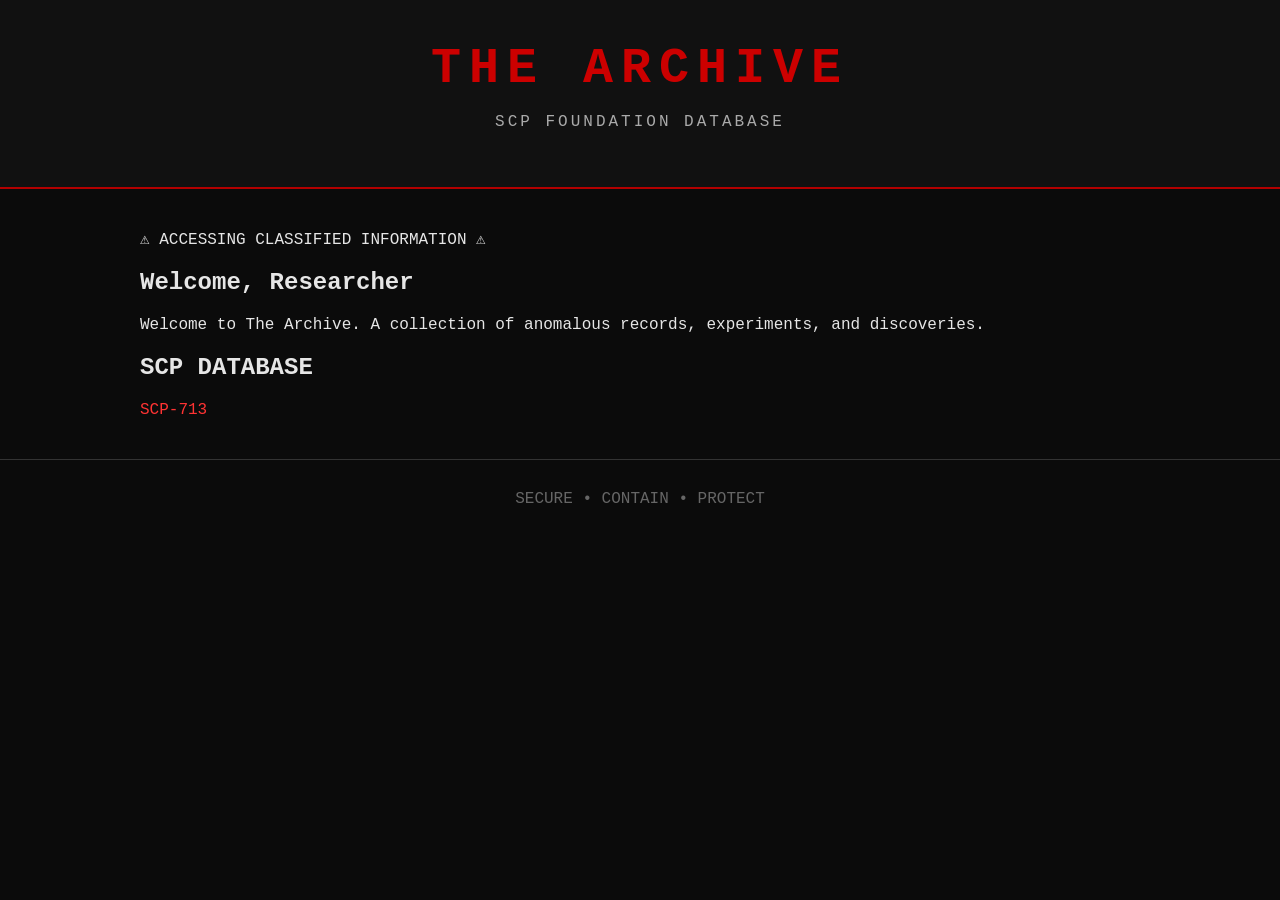
==== index.html @ eadac916 "Updated SCP-713 archive" ====
<!DOCTYPE html>
<html lang="en">

<head>
    <meta charset="UTF-8">
    <meta name="viewport" content="width=device-width, initial-scale=1.0">

    <title>The Archive</title>

    <link rel="stylesheet" href="style.css">
</head>

<body>

<header>
    <h1>THE ARCHIVE</h1>
    <p>SCP FOUNDATION DATABASE</p>
</header>


<main>

<div class="warning">
    ⚠ ACCESSING CLASSIFIED INFORMATION ⚠
</div>


<section class="card">

<h2>Welcome, Researcher</h2>

<p>
Welcome to The Archive.
A collection of anomalous records,
experiments, and discoveries.
</p>

</section>



<section class="card">

<h2>SCP DATABASE</h2>

<a href="713.html">
SCP-713
</a>

</section>


</main>


<footer>
SECURE • CONTAIN • PROTECT
</footer>


<script src="script.js"></script>

</body>

</html>
---- style.css ----
body {
    margin: 0;
    background: #0b0b0b;
    color: #e6e6e6;
    font-family: "Courier New", monospace;
}


/* HEADER */

header {
    text-align: center;
    padding: 40px 20px;
    border-bottom: 2px solid #b30000;
    background: #111;
}


header h1 {
    color: #cc0000;
    font-size: 50px;
    letter-spacing: 8px;
    margin: 0;
}


header p {
    color: #aaa;
    letter-spacing: 3px;
}



/* MAIN DOCUMENT AREA */

main {
    width: 85%;
    max-width: 1000px;
    margin: 40px auto;
}



/* SCP FILE */

.scp-file {

    background: #121212;

    border: 1px solid #444;

    padding: 35px;

    box-shadow: 0 0 20px black;

}



.scp-file h2 {

    color: #d00000;

    border-bottom: 1px solid #444;

    padding-bottom: 8px;

    margin-top: 35px;

}



.scp-file p {

    line-height: 1.7;

    font-size: 16px;

}



/* LISTS */

ul {

    background: #090909;

    padding: 20px 40px;

    border-left: 3px solid #b30000;

}



li {

    margin: 10px 0;

}



/* LOG SECTIONS */


.log {

    background: #080808;

    border-left: 4px solid #d00000;

    padding: 20px;

    margin: 25px 0;

}



.note {

    background: #111;

    border: 1px dashed #777;

    padding: 25px;

    font-style: italic;

}



/* REDACTION */


.redacted {

    background: black;

    color: black;

    display: inline-block;

    padding: 5px 20px;

    user-select: none;

}



.redacted:hover {

    color: white;

}



/* LINKS */


a {

    color: #ff3333;

    text-decoration: none;

}



a:hover {

    color: white;

}



/* FOOTER */


footer {

    text-align: center;

    padding: 30px;

    color: #666;

    border-top: 1px solid #333;

}
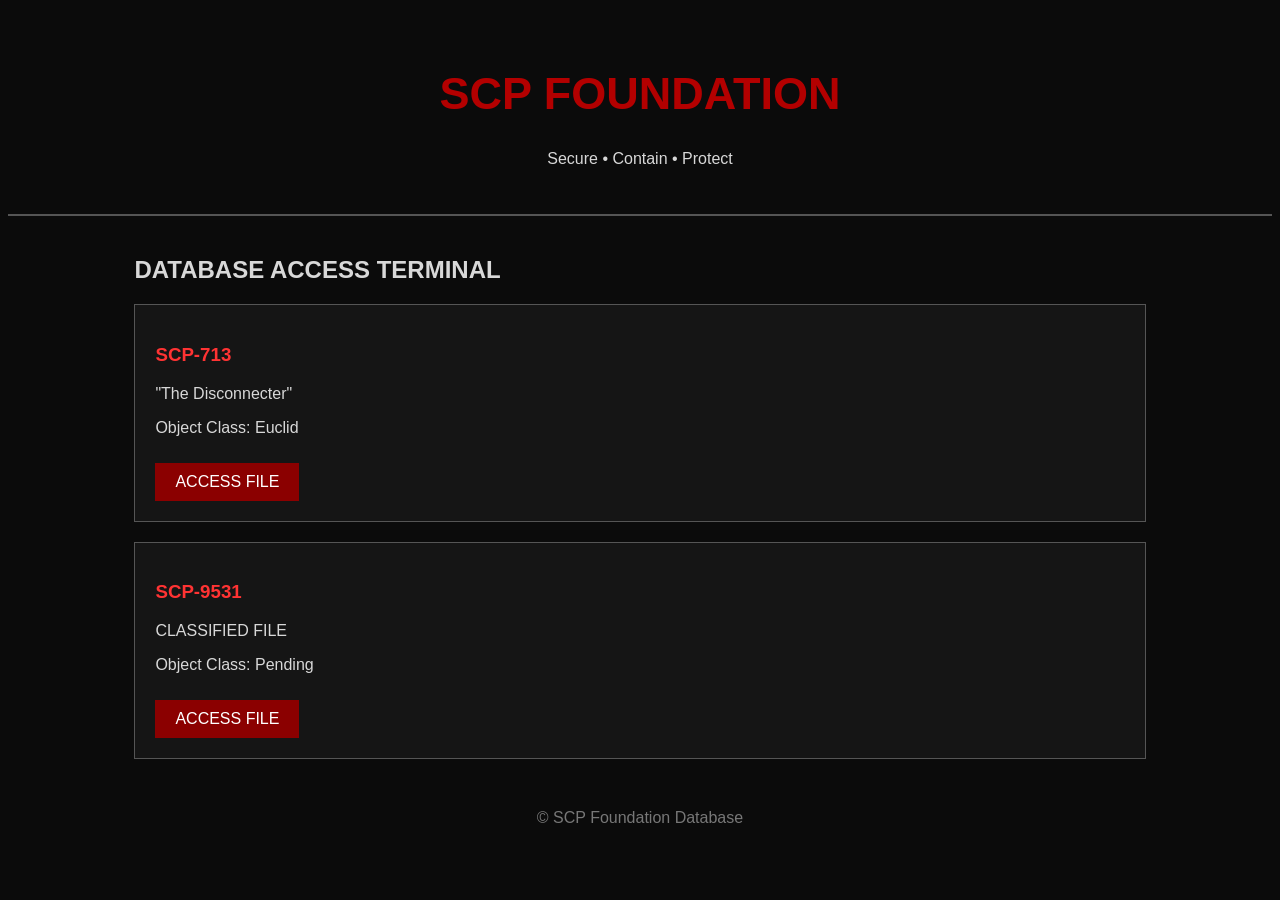
==== commit cd878452: "index.html" ====
--- a/index.html
+++ b/index.html
@@ -1,65 +1,51 @@
 <!DOCTYPE html>
 <html lang="en">
-
 <head>
     <meta charset="UTF-8">
     <meta name="viewport" content="width=device-width, initial-scale=1.0">
-
-    <title>The Archive</title>
-
+    <title>SCP Foundation Database</title>
     <link rel="stylesheet" href="style.css">
 </head>
 
 <body>
 
 <header>
-    <h1>THE ARCHIVE</h1>
-    <p>SCP FOUNDATION DATABASE</p>
+    <h1>SCP FOUNDATION</h1>
+    <p>Secure • Contain • Protect</p>
 </header>
 
 
 <main>
 
-<div class="warning">
-    ⚠ ACCESSING CLASSIFIED INFORMATION ⚠
+<section class="database">
+
+<h2>DATABASE ACCESS TERMINAL</h2>
+
+<div class="scp-card">
+    <h3>SCP-713</h3>
+    <p>"The Disconnecter"</p>
+    <p>Object Class: Euclid</p>
+
+    <a href="713.html">ACCESS FILE</a>
 </div>
 
 
-<section class="card">
+<div class="scp-card">
+    <h3>SCP-9531</h3>
+    <p>CLASSIFIED FILE</p>
+    <p>Object Class: Pending</p>
 
-<h2>Welcome, Researcher</h2>
-
-<p>
-Welcome to The Archive.
-A collection of anomalous records,
-experiments, and discoveries.
-</p>
+    <a href="9531.html">ACCESS FILE</a>
+</div>
 
 </section>
-
-
-
-<section class="card">
-
-<h2>SCP DATABASE</h2>
-
-<a href="713.html">
-SCP-713
-</a>
-
-</section>
-
 
 </main>
 
 
 <footer>
-SECURE • CONTAIN • PROTECT
+    <p>© SCP Foundation Database</p>
 </footer>
 
-
-<script src="script.js"></script>
-
 </body>
-
 </html>
--- a/style.css
+++ b/style.css
@@ -1,198 +1,57 @@
 body {
-    margin: 0;
     background: #0b0b0b;
-    color: #e6e6e6;
-    font-family: "Courier New", monospace;
+    color: #d8d8d8;
+    font-family: Arial, sans-serif;
+}
+
+header {
+    text-align: center;
+    border-bottom: 2px solid #555;
+    padding: 30px;
+}
+
+header h1 {
+    color: #b30000;
+    font-size: 45px;
 }
 
 
-/* HEADER */
-
-header {
-    text-align: center;
-    padding: 40px 20px;
-    border-bottom: 2px solid #b30000;
-    background: #111;
-}
-
-
-header h1 {
-    color: #cc0000;
-    font-size: 50px;
-    letter-spacing: 8px;
-    margin: 0;
-}
-
-
-header p {
-    color: #aaa;
-    letter-spacing: 3px;
-}
-
-
-
-/* MAIN DOCUMENT AREA */
-
-main {
-    width: 85%;
-    max-width: 1000px;
+.database {
+    width: 80%;
     margin: 40px auto;
 }
 
 
-
-/* SCP FILE */
-
-.scp-file {
-
-    background: #121212;
-
-    border: 1px solid #444;
-
-    padding: 35px;
-
-    box-shadow: 0 0 20px black;
-
+.scp-card {
+    background: #151515;
+    border: 1px solid #555;
+    padding: 20px;
+    margin: 20px 0;
 }
 
 
-
-.scp-file h2 {
-
-    color: #d00000;
-
-    border-bottom: 1px solid #444;
-
-    padding-bottom: 8px;
-
-    margin-top: 35px;
-
+.scp-card h3 {
+    color: #ff3333;
 }
 
 
-
-.scp-file p {
-
-    line-height: 1.7;
-
-    font-size: 16px;
-
+a {
+    display: inline-block;
+    margin-top: 10px;
+    padding: 10px 20px;
+    background: #8b0000;
+    color: white;
+    text-decoration: none;
 }
 
 
-
-/* LISTS */
-
-ul {
-
-    background: #090909;
-
-    padding: 20px 40px;
-
-    border-left: 3px solid #b30000;
-
+a:hover {
+    background: #ff0000;
 }
 
 
-
-li {
-
-    margin: 10px 0;
-
-}
-
-
-
-/* LOG SECTIONS */
-
-
-.log {
-
-    background: #080808;
-
-    border-left: 4px solid #d00000;
-
-    padding: 20px;
-
-    margin: 25px 0;
-
-}
-
-
-
-.note {
-
-    background: #111;
-
-    border: 1px dashed #777;
-
-    padding: 25px;
-
-    font-style: italic;
-
-}
-
-
-
-/* REDACTION */
-
-
-.redacted {
-
-    background: black;
-
-    color: black;
-
-    display: inline-block;
-
-    padding: 5px 20px;
-
-    user-select: none;
-
-}
-
-
-
-.redacted:hover {
-
-    color: white;
-
-}
-
-
-
-/* LINKS */
-
-
-a {
-
-    color: #ff3333;
-
-    text-decoration: none;
-
-}
-
-
-
-a:hover {
-
-    color: white;
-
-}
-
-
-
-/* FOOTER */
-
-
 footer {
-
-    text-align: center;
-
-    padding: 30px;
-
-    color: #666;
-
-    border-top: 1px solid #333;
-
+    text-align:center;
+    margin-top:50px;
+    color:#777;
 }
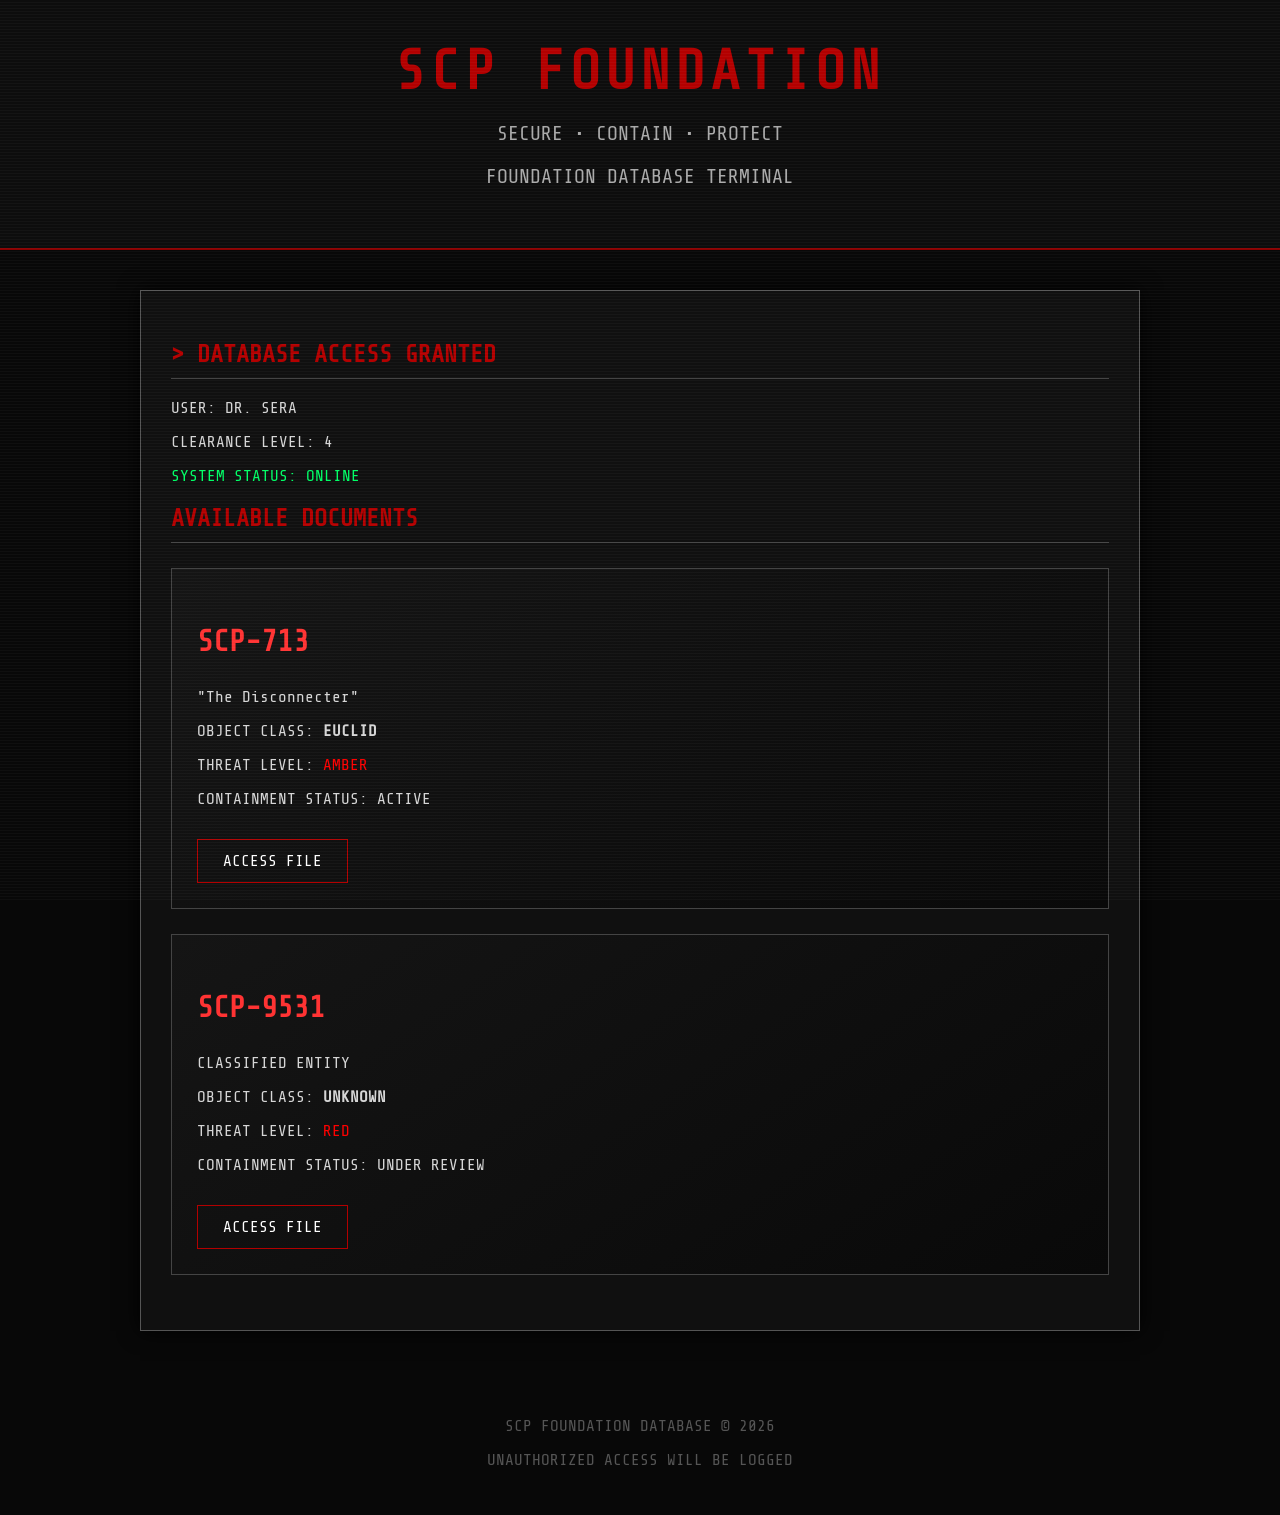
==== commit 55591d91: "indexhtml" ====
--- a/index.html
+++ b/index.html
@@ -1,51 +1,168 @@
 <!DOCTYPE html>
 <html lang="en">
+
 <head>
-    <meta charset="UTF-8">
-    <meta name="viewport" content="width=device-width, initial-scale=1.0">
-    <title>SCP Foundation Database</title>
-    <link rel="stylesheet" href="style.css">
+
+<meta charset="UTF-8">
+
+<title>SCP Foundation Database</title>
+
+<link rel="stylesheet" href="style.css">
+
 </head>
+
 
 <body>
 
+
 <header>
-    <h1>SCP FOUNDATION</h1>
-    <p>Secure • Contain • Protect</p>
+
+<h1>SCP FOUNDATION</h1>
+
+<p>SECURE • CONTAIN • PROTECT</p>
+
+<p>FOUNDATION DATABASE TERMINAL</p>
+
 </header>
 
 
-<main>
 
-<section class="database">
+<main class="database">
 
-<h2>DATABASE ACCESS TERMINAL</h2>
+
+<section class="terminal">
+
+
+<h2>
+> DATABASE ACCESS GRANTED
+</h2>
+
+
+<p>
+USER: DR. SERA
+</p>
+
+
+<p>
+CLEARANCE LEVEL: 4
+</p>
+
+
+<p class="status">
+SYSTEM STATUS: ONLINE
+</p>
+
+
+
+<h2>
+AVAILABLE DOCUMENTS
+</h2>
+
+
 
 <div class="scp-card">
-    <h3>SCP-713</h3>
-    <p>"The Disconnecter"</p>
-    <p>Object Class: Euclid</p>
 
-    <a href="713.html">ACCESS FILE</a>
+<h3>SCP-713</h3>
+
+<p>
+"The Disconnecter"
+</p>
+
+
+<p>
+OBJECT CLASS:
+<strong>EUCLID</strong>
+</p>
+
+
+<p>
+THREAT LEVEL:
+<span class="warning">
+AMBER
+</span>
+</p>
+
+
+<p>
+CONTAINMENT STATUS:
+ACTIVE
+</p>
+
+
+<a href="713.html">
+ACCESS FILE
+</a>
+
+
 </div>
 
 
+
+
+
 <div class="scp-card">
-    <h3>SCP-9531</h3>
-    <p>CLASSIFIED FILE</p>
-    <p>Object Class: Pending</p>
 
-    <a href="9531.html">ACCESS FILE</a>
+
+<h3>SCP-9531</h3>
+
+
+<p>
+CLASSIFIED ENTITY
+</p>
+
+
+<p>
+OBJECT CLASS:
+<strong>UNKNOWN</strong>
+</p>
+
+
+<p>
+THREAT LEVEL:
+<span class="warning">
+RED
+</span>
+</p>
+
+
+<p>
+CONTAINMENT STATUS:
+UNDER REVIEW
+</p>
+
+
+
+<a href="9531.html">
+ACCESS FILE
+</a>
+
+
 </div>
 
+
+
 </section>
+
 
 </main>
 
 
+
+
 <footer>
-    <p>© SCP Foundation Database</p>
+
+<p>
+SCP FOUNDATION DATABASE © 2026
+</p>
+
+<p>
+UNAUTHORIZED ACCESS WILL BE LOGGED
+</p>
+
 </footer>
 
+
+
 </body>
+
 </html>
--- a/style.css
+++ b/style.css
@@ -1,57 +1,173 @@
+/* SCP FOUNDATION DATABASE TERMINAL */
+
+@import url('https://fonts.googleapis.com/css2?family=Share+Tech+Mono&display=swap');
+
+
+* {
+    box-sizing: border-box;
+}
+
+
 body {
-    background: #0b0b0b;
-    color: #d8d8d8;
-    font-family: Arial, sans-serif;
+    margin: 0;
+    background: #080808;
+    color: #d6d6d6;
+    font-family: 'Share Tech Mono', monospace;
 }
+
+
+/* CRT SCREEN EFFECT */
+
+body::before {
+    content: "";
+    position: fixed;
+    inset: 0;
+    background: repeating-linear-gradient(
+        0deg,
+        rgba(255,255,255,0.03),
+        rgba(255,255,255,0.03) 1px,
+        transparent 1px,
+        transparent 3px
+    );
+    pointer-events: none;
+}
+
+
+/* HEADER */
 
 header {
     text-align: center;
-    border-bottom: 2px solid #555;
-    padding: 30px;
+    padding: 40px 20px;
+    border-bottom: 2px solid #8b0000;
+    background: #0d0d0d;
 }
+
 
 header h1 {
     color: #b30000;
-    font-size: 45px;
+    font-size: 55px;
+    letter-spacing: 5px;
+    margin: 0;
 }
 
 
+header p {
+    color: #aaa;
+    font-size: 20px;
+}
+
+
+/* DATABASE BOX */
+
 .database {
-    width: 80%;
+    width: 85%;
+    max-width: 1000px;
     margin: 40px auto;
 }
 
 
+.terminal {
+    border: 1px solid #555;
+    background: #101010;
+    padding: 30px;
+    box-shadow: 0 0 20px black;
+}
+
+
+h2 {
+    color: #b30000;
+    border-bottom: 1px solid #444;
+    padding-bottom: 10px;
+}
+
+
+/* SCP CARDS */
+
 .scp-card {
-    background: #151515;
-    border: 1px solid #555;
-    padding: 20px;
-    margin: 20px 0;
+
+    background:
+    linear-gradient(
+        145deg,
+        #151515,
+        #090909
+    );
+
+    border: 1px solid #444;
+    margin: 25px 0;
+    padding: 25px;
+
+    transition: 0.3s;
+}
+
+
+.scp-card:hover {
+
+    border-color:#b30000;
+
+    transform: scale(1.02);
+
 }
 
 
 .scp-card h3 {
-    color: #ff3333;
+
+    color:#ff3333;
+
+    font-size:30px;
+
 }
 
 
+.status {
+
+    color:#00ff66;
+
+}
+
+
+.warning {
+
+    color:#ff0000;
+
+}
+
+
+/* BUTTONS */
+
+
 a {
-    display: inline-block;
-    margin-top: 10px;
-    padding: 10px 20px;
-    background: #8b0000;
-    color: white;
-    text-decoration: none;
+
+    display:inline-block;
+
+    margin-top:15px;
+
+    padding:12px 25px;
+
+    border:1px solid #b30000;
+
+    color:white;
+
+    text-decoration:none;
+
 }
 
 
 a:hover {
-    background: #ff0000;
+
+    background:#b30000;
+
 }
 
 
+/* FOOTER */
+
+
 footer {
+
     text-align:center;
-    margin-top:50px;
-    color:#777;
+
+    padding:30px;
+
+    color:#555;
+
 }
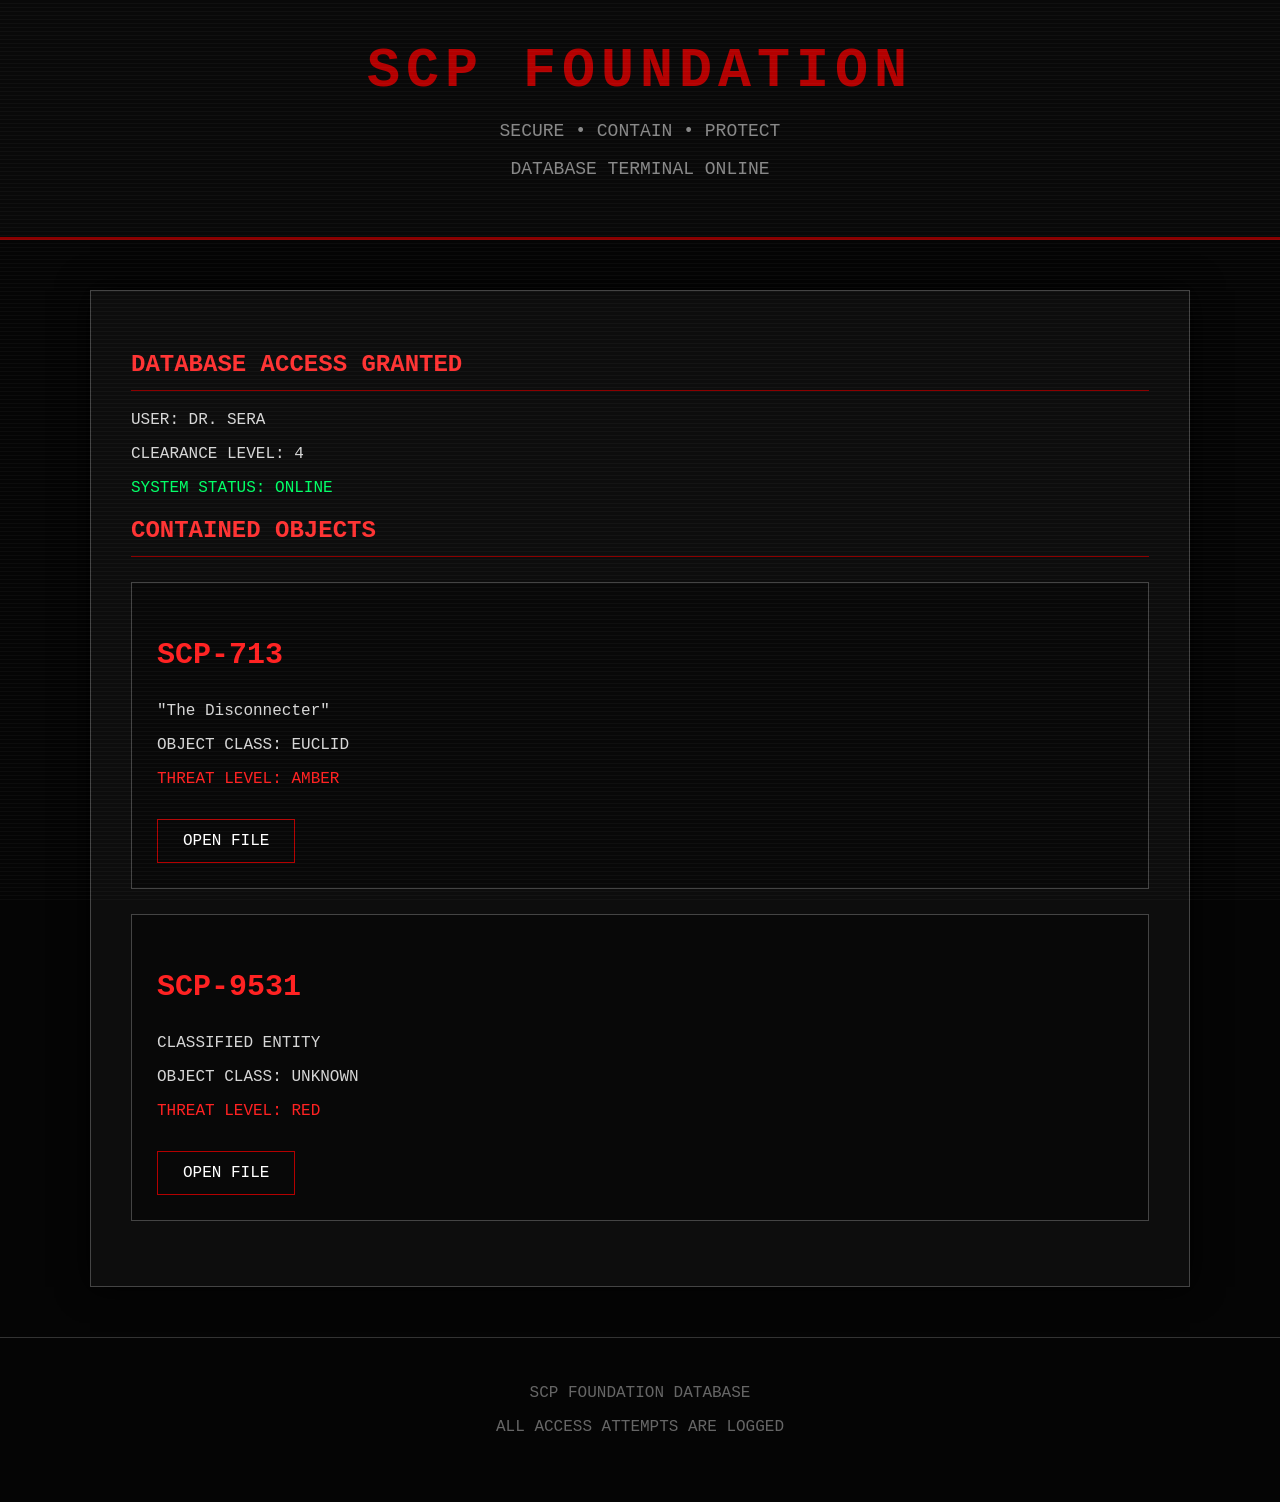
==== commit 15068e34: "scp.css" ====
--- a/index.html
+++ b/index.html
@@ -1,9 +1,8 @@
 <!DOCTYPE html>
-<html lang="en">
+
+<html>
 
 <head>
-
-<meta charset="UTF-8">
 
 <title>SCP Foundation Database</title>
 
@@ -21,7 +20,7 @@
 
 <p>SECURE • CONTAIN • PROTECT</p>
 
-<p>FOUNDATION DATABASE TERMINAL</p>
+<p>DATABASE TERMINAL ONLINE</p>
 
 </header>
 
@@ -34,7 +33,7 @@
 
 
 <h2>
-> DATABASE ACCESS GRANTED
+DATABASE ACCESS GRANTED
 </h2>
 
 
@@ -55,7 +54,7 @@
 
 
 <h2>
-AVAILABLE DOCUMENTS
+CONTAINED OBJECTS
 </h2>
 
 
@@ -68,29 +67,17 @@
 "The Disconnecter"
 </p>
 
-
 <p>
-OBJECT CLASS:
-<strong>EUCLID</strong>
+OBJECT CLASS: EUCLID
 </p>
 
-
-<p>
-THREAT LEVEL:
-<span class="warning">
-AMBER
-</span>
-</p>
-
-
-<p>
-CONTAINMENT STATUS:
-ACTIVE
+<p class="warning">
+THREAT LEVEL: AMBER
 </p>
 
 
 <a href="713.html">
-ACCESS FILE
+OPEN FILE
 </a>
 
 
@@ -99,41 +86,25 @@
 
 
 
-
 <div class="scp-card">
 
-
 <h3>SCP-9531</h3>
-
 
 <p>
 CLASSIFIED ENTITY
 </p>
 
+<p>
+OBJECT CLASS: UNKNOWN
+</p>
 
-<p>
-OBJECT CLASS:
-<strong>UNKNOWN</strong>
+<p class="warning">
+THREAT LEVEL: RED
 </p>
 
 
-<p>
-THREAT LEVEL:
-<span class="warning">
-RED
-</span>
-</p>
-
-
-<p>
-CONTAINMENT STATUS:
-UNDER REVIEW
-</p>
-
-
-
 <a href="9531.html">
-ACCESS FILE
+OPEN FILE
 </a>
 
 
@@ -143,26 +114,23 @@
 
 </section>
 
-
 </main>
-
 
 
 
 <footer>
 
 <p>
-SCP FOUNDATION DATABASE © 2026
+SCP FOUNDATION DATABASE
 </p>
 
 <p>
-UNAUTHORIZED ACCESS WILL BE LOGGED
+ALL ACCESS ATTEMPTS ARE LOGGED
 </p>
 
 </footer>
 
 
-
 </body>
 
 </html>
--- a/style.css
+++ b/style.css
@@ -1,7 +1,11 @@
-/* SCP FOUNDATION DATABASE TERMINAL */
-
-@import url('https://fonts.googleapis.com/css2?family=Share+Tech+Mono&display=swap');
-
+/* =========================================
+   SCP FOUNDATION DATABASE
+   MAIN WEBSITE STYLE
+   BLACK / RED TERMINAL THEME
+========================================= */
+
+
+/* GLOBAL */
 
 * {
     box-sizing: border-box;
@@ -9,115 +13,230 @@
 
 
 body {
-    margin: 0;
-    background: #080808;
-    color: #d6d6d6;
-    font-family: 'Share Tech Mono', monospace;
-}
-
-
-/* CRT SCREEN EFFECT */
+
+    margin:0;
+
+    background:#050505;
+
+    color:#d6d6d6;
+
+    font-family:"Share Tech Mono", monospace;
+
+}
+
+
+
+/* CRT SCANLINE EFFECT */
 
 body::before {
-    content: "";
-    position: fixed;
-    inset: 0;
-    background: repeating-linear-gradient(
+
+    content:"";
+
+    position:fixed;
+
+    inset:0;
+
+    background:
+
+    repeating-linear-gradient(
+
         0deg,
+
         rgba(255,255,255,0.03),
+
         rgba(255,255,255,0.03) 1px,
+
         transparent 1px,
-        transparent 3px
+
+        transparent 4px
+
     );
-    pointer-events: none;
-}
+
+    pointer-events:none;
+
+    z-index:100;
+
+}
+
+
+
 
 
 /* HEADER */
 
+
 header {
-    text-align: center;
-    padding: 40px 20px;
-    border-bottom: 2px solid #8b0000;
-    background: #0d0d0d;
-}
+
+    background:#090909;
+
+    border-bottom:3px solid #8b0000;
+
+    padding:40px 20px;
+
+    text-align:center;
+
+}
+
 
 
 header h1 {
-    color: #b30000;
-    font-size: 55px;
-    letter-spacing: 5px;
-    margin: 0;
-}
+
+    color:#b30000;
+
+    font-size:55px;
+
+    letter-spacing:6px;
+
+    margin:0;
+
+}
+
 
 
 header p {
-    color: #aaa;
-    font-size: 20px;
-}
-
-
-/* DATABASE BOX */
+
+    color:#888;
+
+    font-size:18px;
+
+}
+
+
+
+
+
+/* MAIN DATABASE AREA */
+
 
 .database {
-    width: 85%;
-    max-width: 1000px;
-    margin: 40px auto;
-}
+
+    width:90%;
+
+    max-width:1100px;
+
+    margin:50px auto;
+
+}
+
+
+
+
+
+/* TERMINAL BOX */
 
 
 .terminal {
-    border: 1px solid #555;
-    background: #101010;
-    padding: 30px;
-    box-shadow: 0 0 20px black;
-}
+
+    background:#0d0d0d;
+
+    border:1px solid #444;
+
+    padding:40px;
+
+    box-shadow:
+
+    0 0 30px black;
+
+}
+
+
+
+
+
+/* TITLES */
 
 
 h2 {
-    color: #b30000;
-    border-bottom: 1px solid #444;
-    padding-bottom: 10px;
-}
+
+    color:#ff3333;
+
+    border-bottom:1px solid #8b0000;
+
+    padding-bottom:12px;
+
+}
+
+
+
 
 
 /* SCP CARDS */
 
+
 .scp-card {
 
-    background:
-    linear-gradient(
-        145deg,
-        #151515,
-        #090909
-    );
-
-    border: 1px solid #444;
-    margin: 25px 0;
-    padding: 25px;
-
-    transition: 0.3s;
-}
+    background:#080808;
+
+    border:1px solid #444;
+
+    padding:25px;
+
+    margin:25px 0;
+
+    transition:.3s;
+
+}
+
 
 
 .scp-card:hover {
 
-    border-color:#b30000;
-
-    transform: scale(1.02);
-
-}
+    border-color:#ff0000;
+
+    transform:scale(1.02);
+
+}
+
 
 
 .scp-card h3 {
 
-    color:#ff3333;
+    color:#ff2222;
 
     font-size:30px;
 
 }
 
 
+
+
+
+/* BUTTONS */
+
+
+a {
+
+    display:inline-block;
+
+    margin-top:15px;
+
+    padding:12px 25px;
+
+    border:1px solid #b30000;
+
+    color:white;
+
+    text-decoration:none;
+
+    transition:.3s;
+
+}
+
+
+
+a:hover {
+
+    background:#b30000;
+
+}
+
+
+
+
+
+/* STATUS COLORS */
+
+
 .status {
 
     color:#00ff66;
@@ -125,38 +244,15 @@
 }
 
 
+
 .warning {
 
-    color:#ff0000;
-
-}
-
-
-/* BUTTONS */
-
-
-a {
-
-    display:inline-block;
-
-    margin-top:15px;
-
-    padding:12px 25px;
-
-    border:1px solid #b30000;
-
-    color:white;
-
-    text-decoration:none;
-
-}
-
-
-a:hover {
-
-    background:#b30000;
-
-}
+    color:#ff2222;
+
+}
+
+
+
 
 
 /* FOOTER */
@@ -164,10 +260,35 @@
 
 footer {
 
+    border-top:1px solid #333;
+
+    padding:30px;
+
     text-align:center;
 
-    padding:30px;
-
-    color:#555;
+    color:#666;
+
+}
+
+
+
+/* MOBILE */
+
+
+@media(max-width:800px){
+
+
+header h1 {
+
+    font-size:35px;
+
+}
+
+
+.database {
+
+    width:95%;
+
+}
 
 }
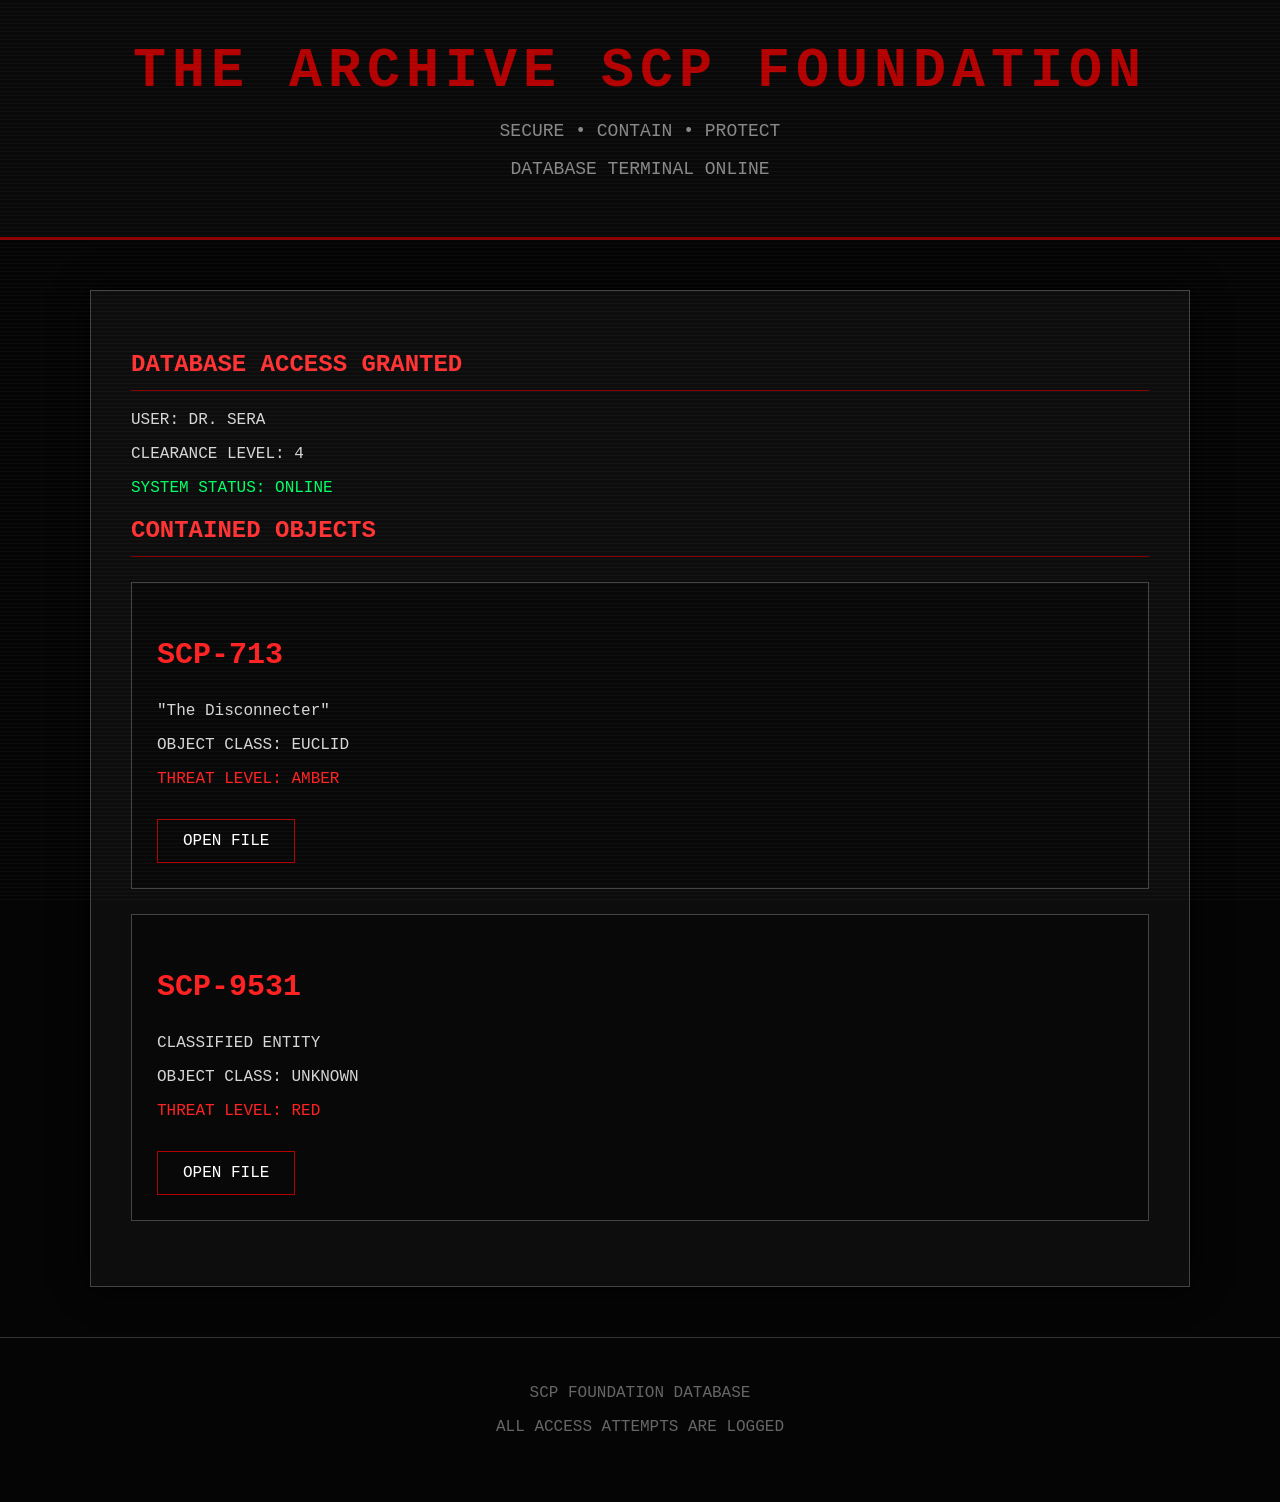
==== commit cb9df6d0: "index.html" ====
--- a/index.html
+++ b/index.html
@@ -4,7 +4,7 @@
 
 <head>
 
-<title>SCP Foundation Database</title>
+<title>The Archive</title>
 
 <link rel="stylesheet" href="style.css">
 
@@ -16,7 +16,7 @@
 
 <header>
 
-<h1>SCP FOUNDATION</h1>
+<h1>THE ARCHIVE SCP FOUNDATION</h1>
 
 <p>SECURE • CONTAIN • PROTECT</p>
 
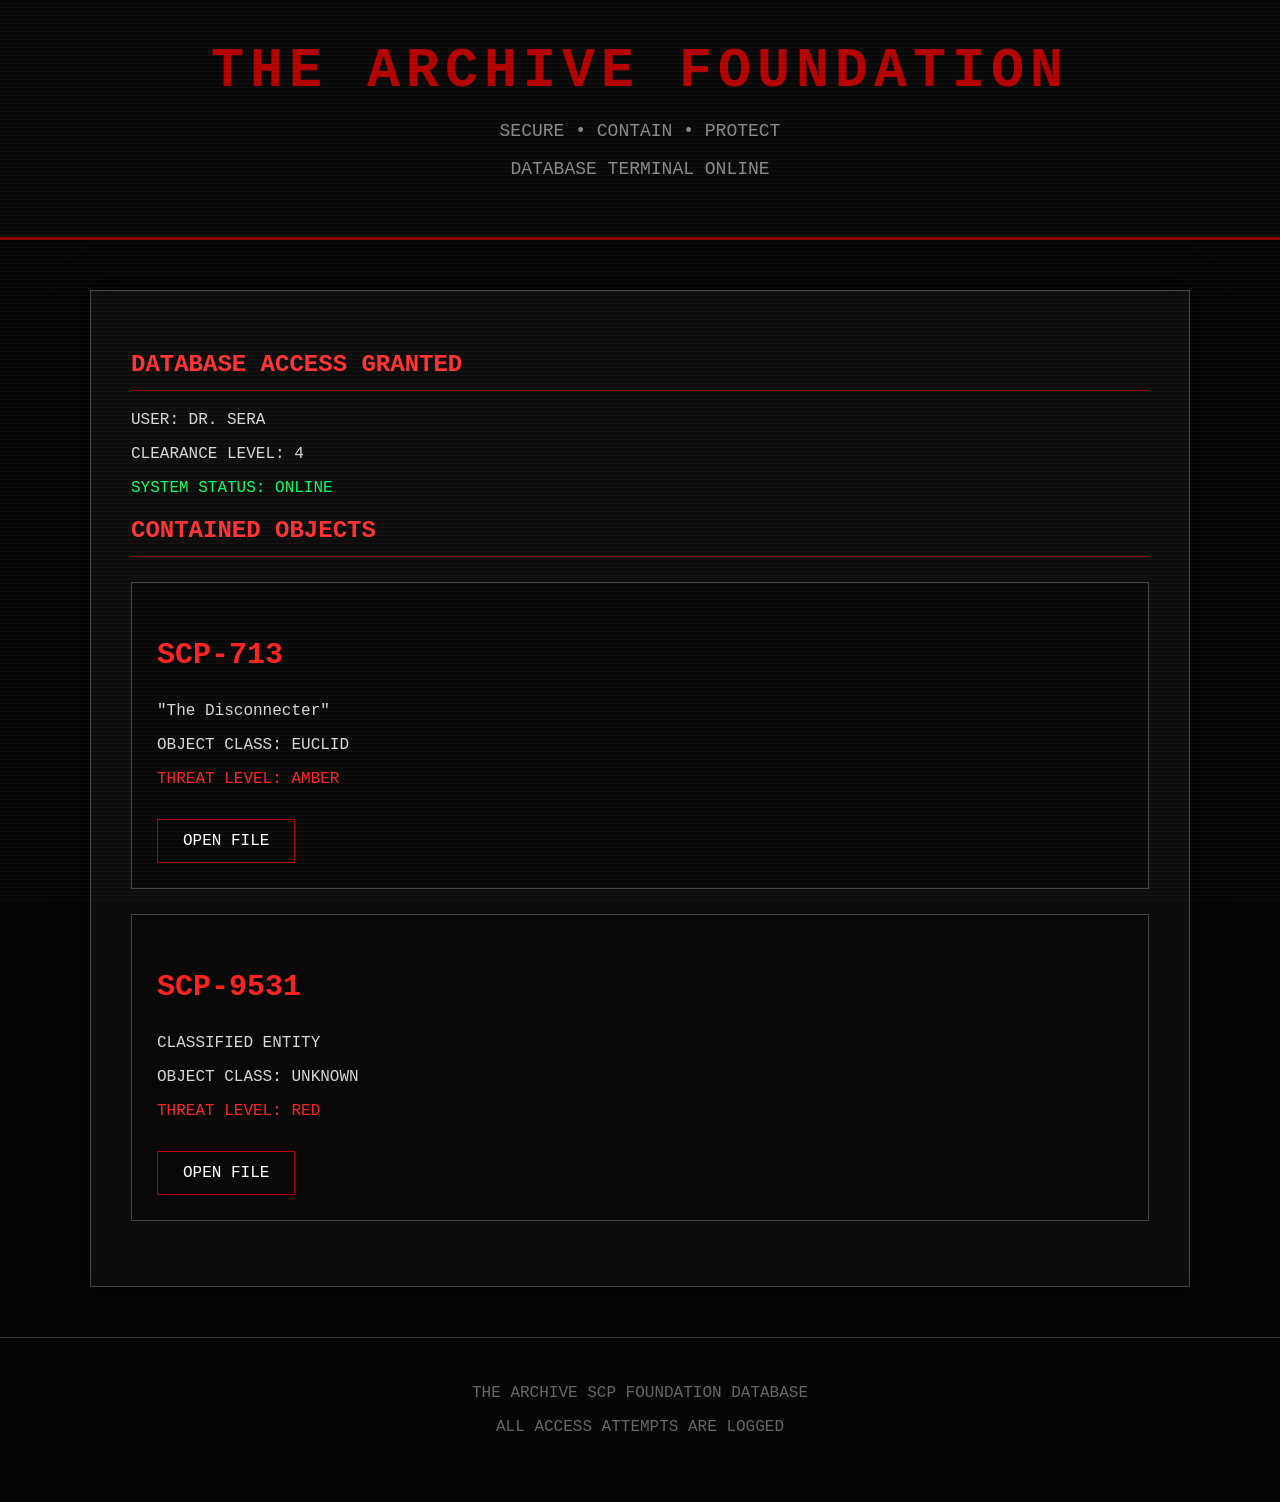
==== commit 85a6701c: "index.html" ====
--- a/index.html
+++ b/index.html
@@ -16,7 +16,7 @@
 
 <header>
 
-<h1>THE ARCHIVE SCP FOUNDATION</h1>
+<h1>THE ARCHIVE FOUNDATION</h1>
 
 <p>SECURE • CONTAIN • PROTECT</p>
 
@@ -121,7 +121,7 @@
 <footer>
 
 <p>
-SCP FOUNDATION DATABASE
+THE ARCHIVE SCP FOUNDATION DATABASE
 </p>
 
 <p>
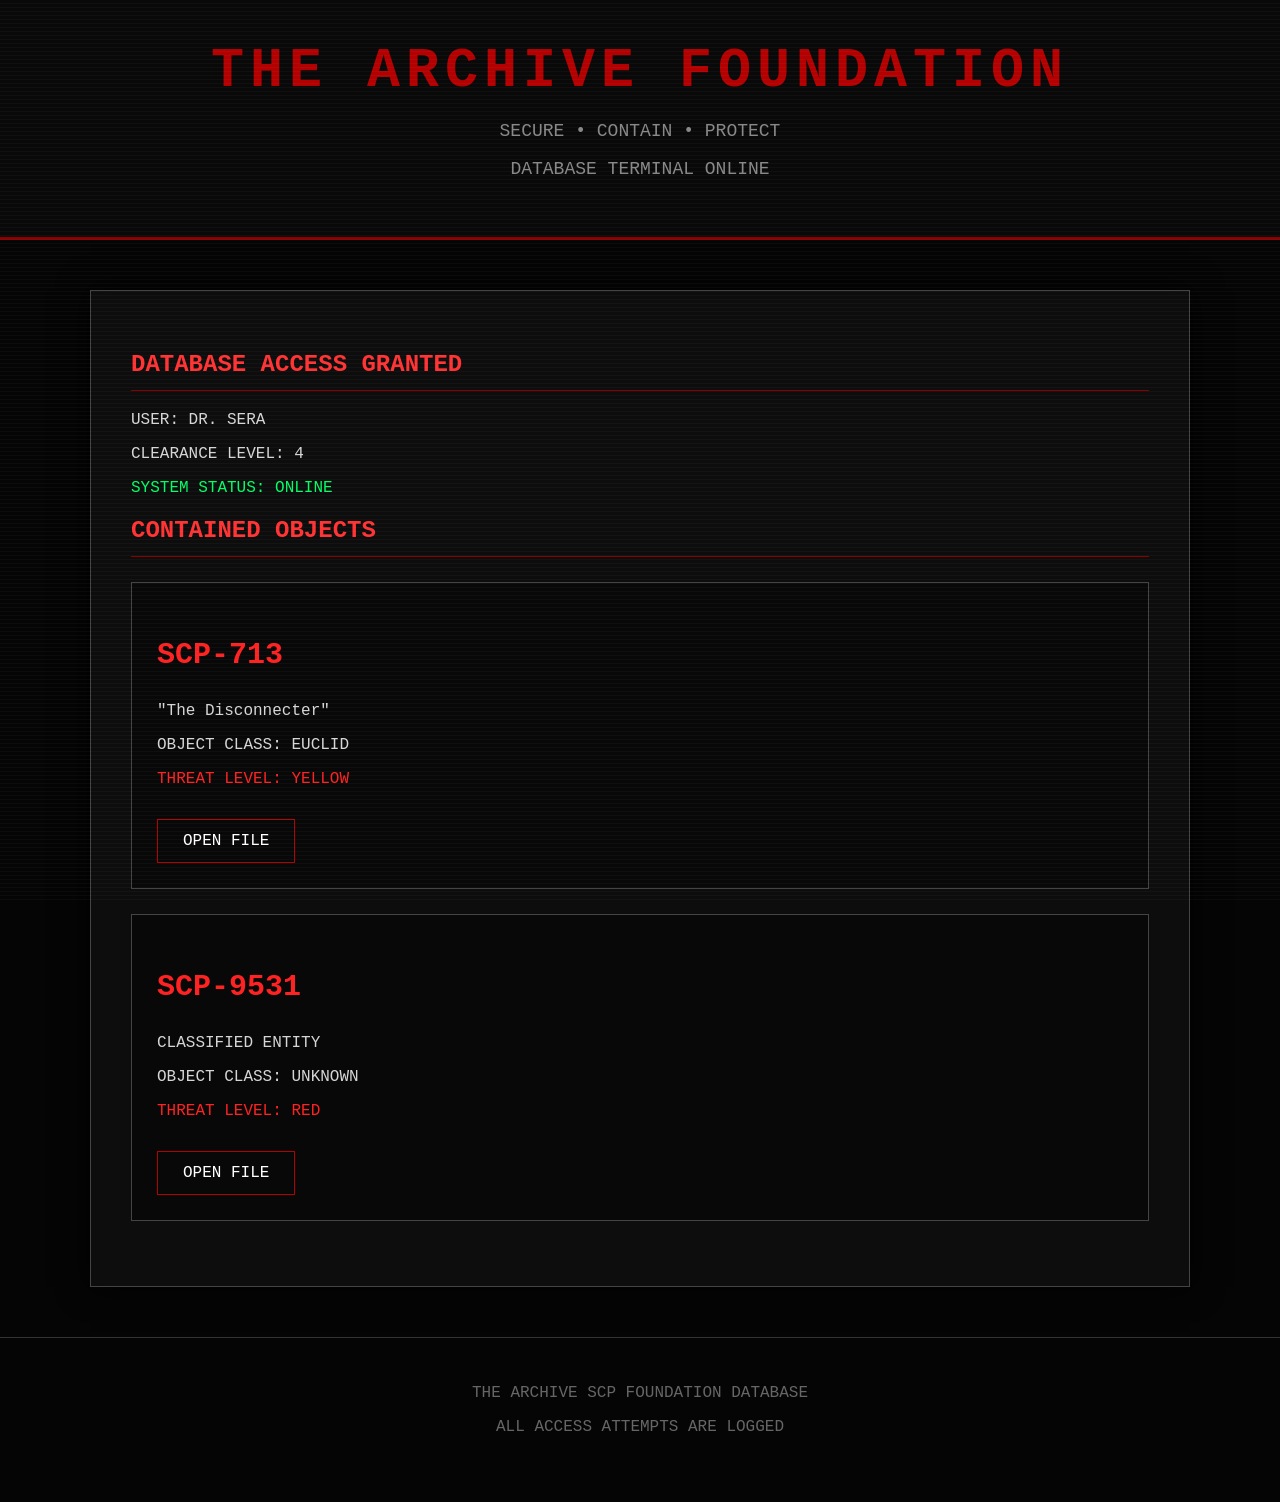
==== commit 5f58036e: "index.html" ====
--- a/index.html
+++ b/index.html
@@ -72,7 +72,7 @@
 </p>
 
 <p class="warning">
-THREAT LEVEL: AMBER
+THREAT LEVEL: YELLOW
 </p>
 
 
